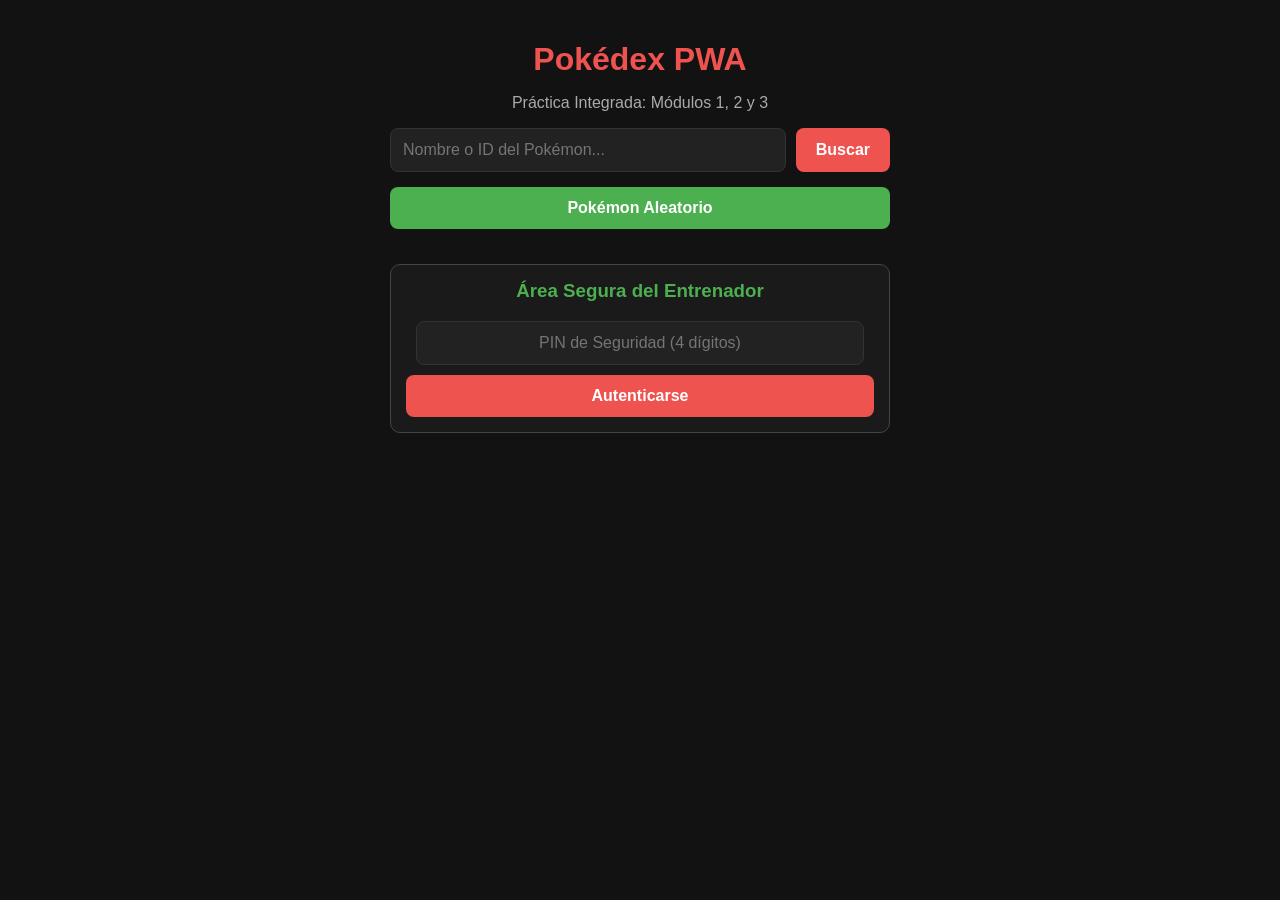
==== App.html @ b08a3027 "first commit" ====
<!DOCTYPE html>
<html lang="es">
<head>
  <meta charset="UTF-8">
  <meta name="viewport" content="width=device-width, initial-scale=1.0">
  <title>Pokédex PWA Segura</title>
  <link rel="manifest" href="manifest.json">
  <meta name="theme-color" content="#ef5350">
  <style>
    body { font-family: 'Segoe UI', sans-serif; background-color: #121212; color: #fff; text-align: center; margin: 0; padding: 20px; }
    .container { max-width: 500px; margin: 0 auto; }
    h1 { color: #ef5350; margin-bottom: 5px; }
    .input-group { display: flex; gap: 10px; margin-bottom: 15px; }
    input { flex: 1; padding: 12px; border-radius: 8px; border: 1px solid #333; background-color: #222; color: #fff; font-size: 16px; }
    button { background-color: #ef5350; color: white; border: none; padding: 12px 20px; font-size: 16px; border-radius: 8px; cursor: pointer; font-weight: bold; transition: 0.2s; }
    button:hover { background-color: #d32f2f; }
    .btn-secundario { background-color: #4caf50; }
    .btn-secundario:hover { background-color: #388e3c; }
    .card { background-color: #1e1e1e; padding: 20px; border-radius: 12px; margin-top: 20px; box-shadow: 0 4px 10px rgba(0,0,0,0.5); display: none; border: 2px solid #ef5350; }
    .card img { width: 130px; height: 130px; }
    .badge-container { display: flex; justify-content: center; gap: 8px; margin: 10px 0; }
    .badge { padding: 6px 12px; border-radius: 20px; font-size: 12px; font-weight: bold; text-transform: uppercase; background-color: #444; }
    .stats { text-align: left; background: #2b2b2b; padding: 12px; border-radius: 8px; font-size: 14px; margin-top: 10px; }
    .stat-row { display: flex; justify-content: space-between; margin-bottom: 5px; }
    #loading { display: none; color: #ffeb3b; margin-top: 15px; }
    #error-msg { color: #ff5252; margin-top: 15px; font-weight: bold; }
    .offline-badge { background-color: #ff9800; color: black; padding: 8px; border-radius: 6px; display: none; font-weight: bold; margin-bottom: 15px; }
    /* Módulo 3: Panel de Seguridad */
    .panel-seguro { background-color: #1a1a1a; border: 1px solid #444; border-radius: 10px; padding: 15px; margin-top: 25px; }
  </style>
</head>
<body>
  <div class="container">
    <div id="offline-badge" class="offline-badge">Modo sin conexión activo (Cargando datos locales)</div>
    
    <h1>Pokédex PWA</h1>
    <p style="color: #aaa;">Práctica Integrada: Módulos 1, 2 y 3</p>
    
    <div class="input-group">
      <input type="text" id="poke-input" placeholder="Nombre o ID del Pokémon...">
      <button id="search-btn">Buscar</button>
    </div>
    <button id="random-btn" class="btn-secundario" style="width: 100%; margin-bottom: 10px;">Pokémon Aleatorio</button>

    <div id="loading">Consultando PokeAPI en segundo plano...</div>
    <div id="error-msg"></div>

    <!-- Tarjeta del Pokémon -->
    <div id="poke-card" class="card">
      <h2 id="poke-name" style="margin: 0; text-transform: uppercase;"></h2>
      <p id="poke-id" style="color: #ef5350; margin: 5px 0; font-weight: bold;"></p>
      <img id="poke-img" src="" alt="pokemon">
      <div id="poke-types" class="badge-container"></div>
      
      <div class="stats">
        <div class="stat-row"><span>Ataque:</span> <span id="stat-attack" style="font-weight: bold;"></span></div>
        <div class="stat-row"><span>Defensa:</span> <span id="stat-defense" style="font-weight: bold;"></span></div>
        <div class="stat-row"><span>Velocidad:</span> <span id="stat-speed" style="font-weight: bold;"></span></div>
      </div>

      <button id="add-fav-btn" class="btn-secundario" style="margin-top: 15px; width: 100%;">Guardar Favorito Encriptado</button>
    </div>

    <!-- Módulo 3: Autenticación del Entrenador -->
    <div class="panel-seguro">
      <h3 style="margin-top: 0; color: #4caf50;">Área Segura del Entrenador</h3>
      <div id="login-form">
        <input type="password" id="trainer-pin" placeholder="PIN de Seguridad (4 dígitos)" style="width:90%; margin-bottom: 10px; text-align: center;">
        <button id="login-btn" style="width: 100%;">Autenticarse</button>
      </div>
      <div id="secure-content" style="display: none;">
        <p style="color: #4caf50; font-weight: bold; margin: 5px 0;">¡Sesión Protegida Activa!</p>
        <div id="secure-fav-display" style="font-style: italic; margin-top: 10px;"></div>
        <button id="logout-btn" style="background-color: #ff5252; margin-top: 10px; width: 100%;">Cerrar Sesión</button>
      </div>
    </div>
  </div>

  <script src="app.js"></script>
</body>
</html>
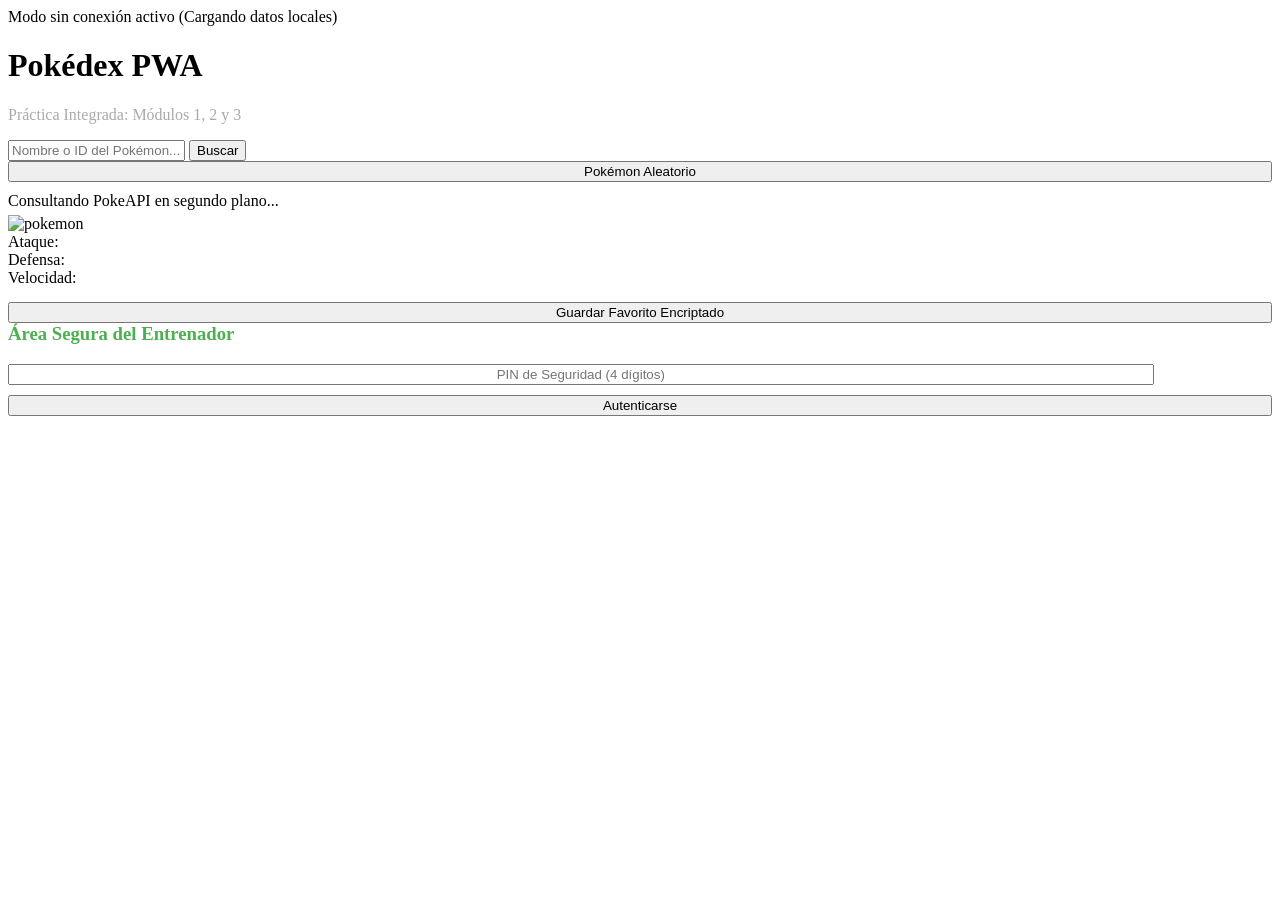
==== commit 8ac5398f: "Se corrrigió el archivo manifest" ====
--- a/App.html
+++ b/App.html
@@ -4,30 +4,10 @@
   <meta charset="UTF-8">
   <meta name="viewport" content="width=device-width, initial-scale=1.0">
   <title>Pokédex PWA Segura</title>
+  <link rel="icon" href="assets/192x192.png" type="image/x-icon">
   <link rel="manifest" href="manifest.json">
   <meta name="theme-color" content="#ef5350">
-  <style>
-    body { font-family: 'Segoe UI', sans-serif; background-color: #121212; color: #fff; text-align: center; margin: 0; padding: 20px; }
-    .container { max-width: 500px; margin: 0 auto; }
-    h1 { color: #ef5350; margin-bottom: 5px; }
-    .input-group { display: flex; gap: 10px; margin-bottom: 15px; }
-    input { flex: 1; padding: 12px; border-radius: 8px; border: 1px solid #333; background-color: #222; color: #fff; font-size: 16px; }
-    button { background-color: #ef5350; color: white; border: none; padding: 12px 20px; font-size: 16px; border-radius: 8px; cursor: pointer; font-weight: bold; transition: 0.2s; }
-    button:hover { background-color: #d32f2f; }
-    .btn-secundario { background-color: #4caf50; }
-    .btn-secundario:hover { background-color: #388e3c; }
-    .card { background-color: #1e1e1e; padding: 20px; border-radius: 12px; margin-top: 20px; box-shadow: 0 4px 10px rgba(0,0,0,0.5); display: none; border: 2px solid #ef5350; }
-    .card img { width: 130px; height: 130px; }
-    .badge-container { display: flex; justify-content: center; gap: 8px; margin: 10px 0; }
-    .badge { padding: 6px 12px; border-radius: 20px; font-size: 12px; font-weight: bold; text-transform: uppercase; background-color: #444; }
-    .stats { text-align: left; background: #2b2b2b; padding: 12px; border-radius: 8px; font-size: 14px; margin-top: 10px; }
-    .stat-row { display: flex; justify-content: space-between; margin-bottom: 5px; }
-    #loading { display: none; color: #ffeb3b; margin-top: 15px; }
-    #error-msg { color: #ff5252; margin-top: 15px; font-weight: bold; }
-    .offline-badge { background-color: #ff9800; color: black; padding: 8px; border-radius: 6px; display: none; font-weight: bold; margin-bottom: 15px; }
-    /* Módulo 3: Panel de Seguridad */
-    .panel-seguro { background-color: #1a1a1a; border: 1px solid #444; border-radius: 10px; padding: 15px; margin-top: 25px; }
-  </style>
+  <link rel="stylesheet" href="style.css">
 </head>
 <body>
   <div class="container">
@@ -65,7 +45,7 @@
     <div class="panel-seguro">
       <h3 style="margin-top: 0; color: #4caf50;">Área Segura del Entrenador</h3>
       <div id="login-form">
-        <input type="password" id="trainer-pin" placeholder="PIN de Seguridad (4 dígitos)" style="width:90%; margin-bottom: 10px; text-align: center;">
+        <input type="password" id="trainer-pin" placeholder="PIN de Seguridad (4 dígitos)" style="width: 90%; margin-bottom: 10px; text-align: center;">
         <button id="login-btn" style="width: 100%;">Autenticarse</button>
       </div>
       <div id="secure-content" style="display: none;">
